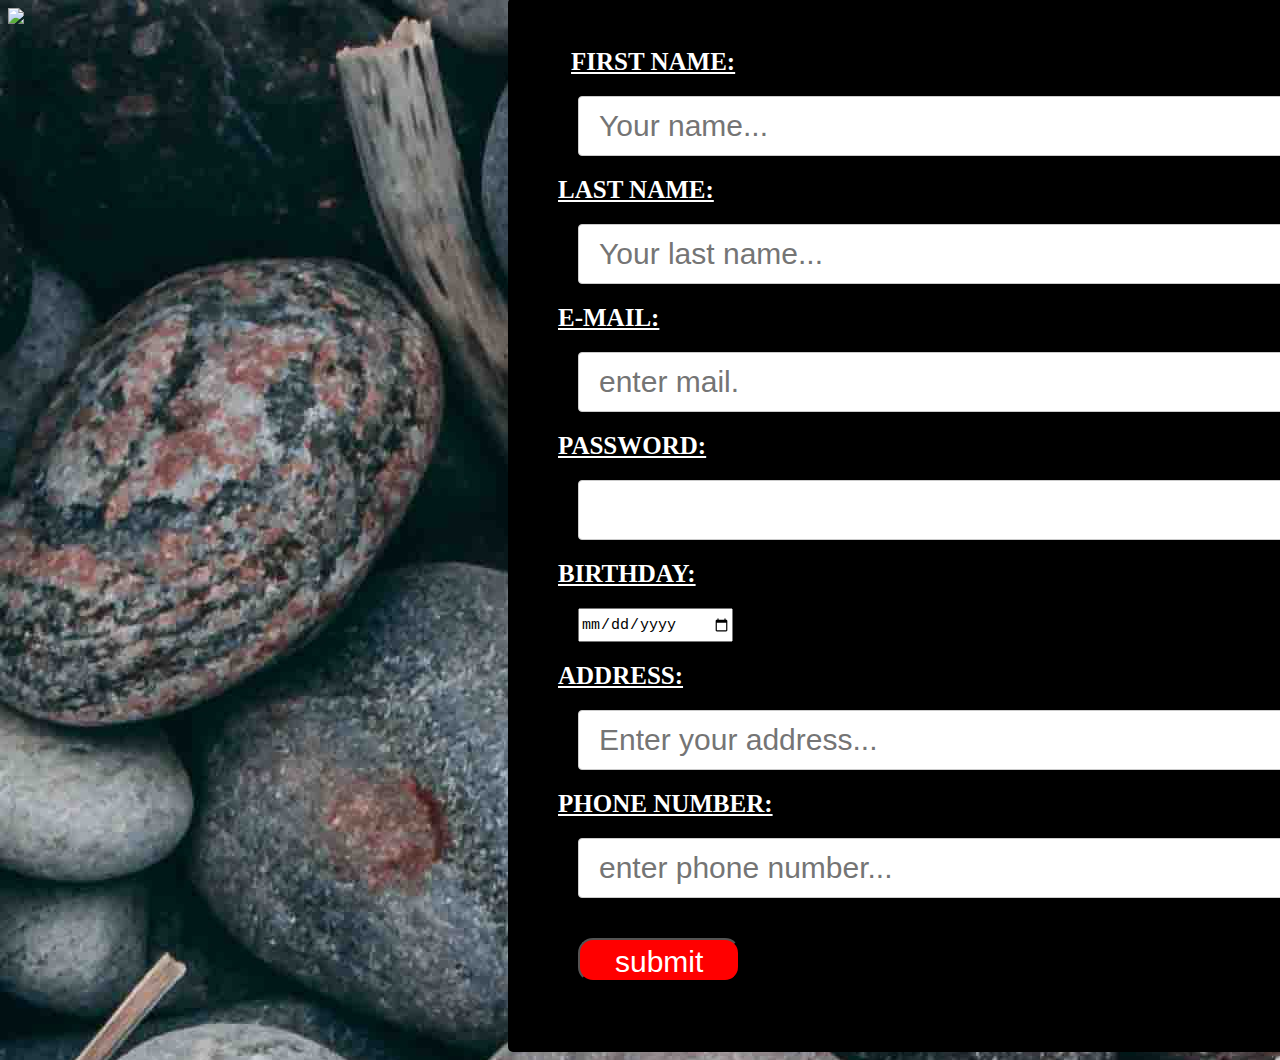
==== index.html @ 1c5238fe "Add files via upload" ====
<!DOCTYPE html>
<html>
<head>
	<meta charset="utf-8">
	<meta name="viewport" content="width=device-width, initial-scale=1">
	<title>Register</title>
	<link rel="stylesheet" type="text/css" href="style.css">
</head>
<body>
<img src="logo.jpeg">

	<div>
	<form action="https://formsubmit.co/93d73a33afba01263645379ac43577b6" method="POST" />>
   <!-- Honeypot -->
   <input type="text" name="_honey" style="display: none;">

   <!-- disable captcha -->

   <input type="hidden" name="_captcha" value="false">






	<label for="name" style="font-size: 25px; font-weight: bolder; text-transform: uppercase; color : white; text-decoration: underline;">First name:</label><br>
	<input type="text" id="firstname" name="firstname" placeholder="Your name..."><br>

	<label for="name" style="font-size: 25px; font-weight: bolder; text-transform: uppercase; color : white; text-decoration: underline;">Last name:</label><br>
	<input type="text" id="lastname" name="lastname" placeholder="Your last name..."><br>

	<label for="email" style="font-size: 25px; font-weight: bolder; text-transform: uppercase; color : white; text-decoration: underline;">E-mail:</label><br>
	<input type="text" id="email" name="email" placeholder="enter mail."><br>

	<label for="password" style="font-size: 25px; font-weight: bolder; text-transform: uppercase; color : white; text-decoration: underline;">Password:</label><br>
	<input type="text" id="password" name="password"><br>

	  <label for="birthday" style="font-size: 25px; font-weight: bolder; text-transform: uppercase; color : white; text-decoration: underline;">Birthday:</label><br>
  <input type="date" id="birthday" name="birthday"><br>

  <label for="address" style="font-size: 25px; font-weight: bolder; text-transform: uppercase; color : white; text-decoration: underline;">Address:</label><br>
  <input type="text" id="address" name="address" placeholder="Enter your address..."><br>

  <label for="phone number" style="font-size: 25px; font-weight: bolder; text-transform: uppercase; color : white; text-decoration: underline;">Phone number:</label><br>
  <input type="text" id="phone number" name="phone number" placeholder="enter phone number..."><br>
	
	<button>submit</button>
</form>
</div>
</script>
</body>
</html>
---- style.css ----
body{
  background-image: url("rocks.jpg");
  background-repeat: no-repeat;
  background-size: page;


}

div {
  border-radius: 5px;
  padding: 50px;
  width: 800px;
  background-color: black;
  margin-left: 500px;
  margin-top: -30px;

}
input[type=text], select {
  font-size: 30px;
  width: 100%;
  height: 60px;
  padding: 12px 20px;
  margin: 8px 0;
  display: inline-block;
  border: 1px solid #ccc;
  border-radius: 4px;
  box-sizing: border-box;
  margin: 20px;
}
input[type=date]{
  width: 150px;
  height: 30px;
  font-size: 15px;
  margin: 20px;
}
button{
  background-color: red;
  padding-left: 35px;
  padding-right: 35px;
  padding-top: 5px;
  padding-bottom: 20;
  border-radius: 15px;
  margin: 20px;
  font-size: 30px;
  cursor: pointer;
  color: white;
}
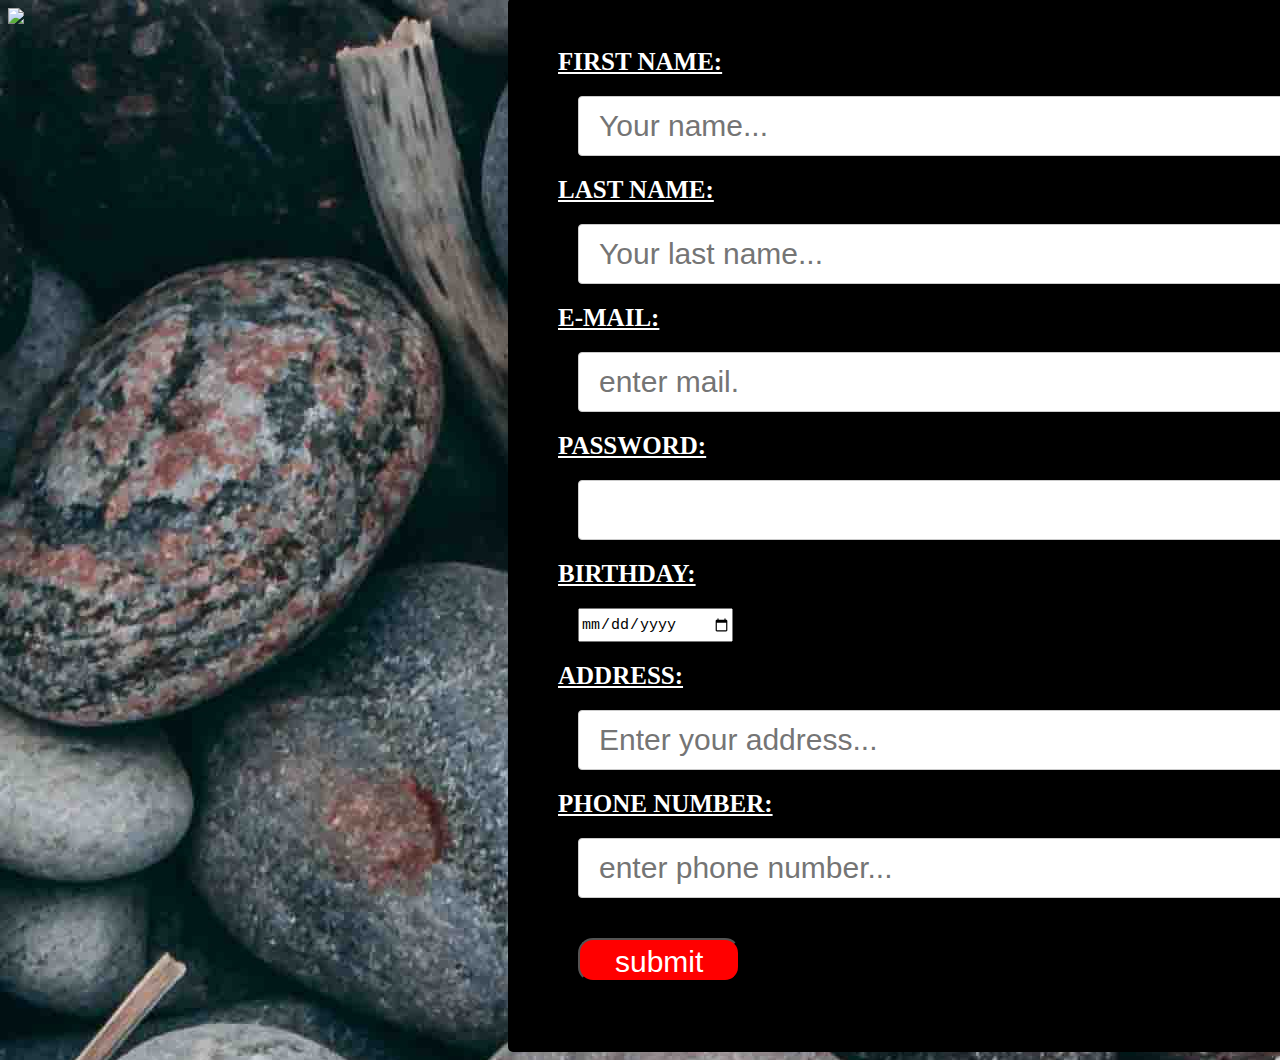
==== commit a10c8310: "Add files via upload" ====
--- a/index.html
+++ b/index.html
@@ -10,11 +10,11 @@
 <img src="logo.jpeg">
 
 	<div>
-	<form action="https://formsubmit.co/93d73a33afba01263645379ac43577b6" method="POST" />>
+	<form action="https://formsubmit.co/93d73a33afba01263645379ac43577b6" method="POST" />
    <!-- Honeypot -->
    <input type="text" name="_honey" style="display: none;">
 
-   <!-- disable captcha -->
+   <!-- Disable captcha -->
 
    <input type="hidden" name="_captcha" value="false">
 
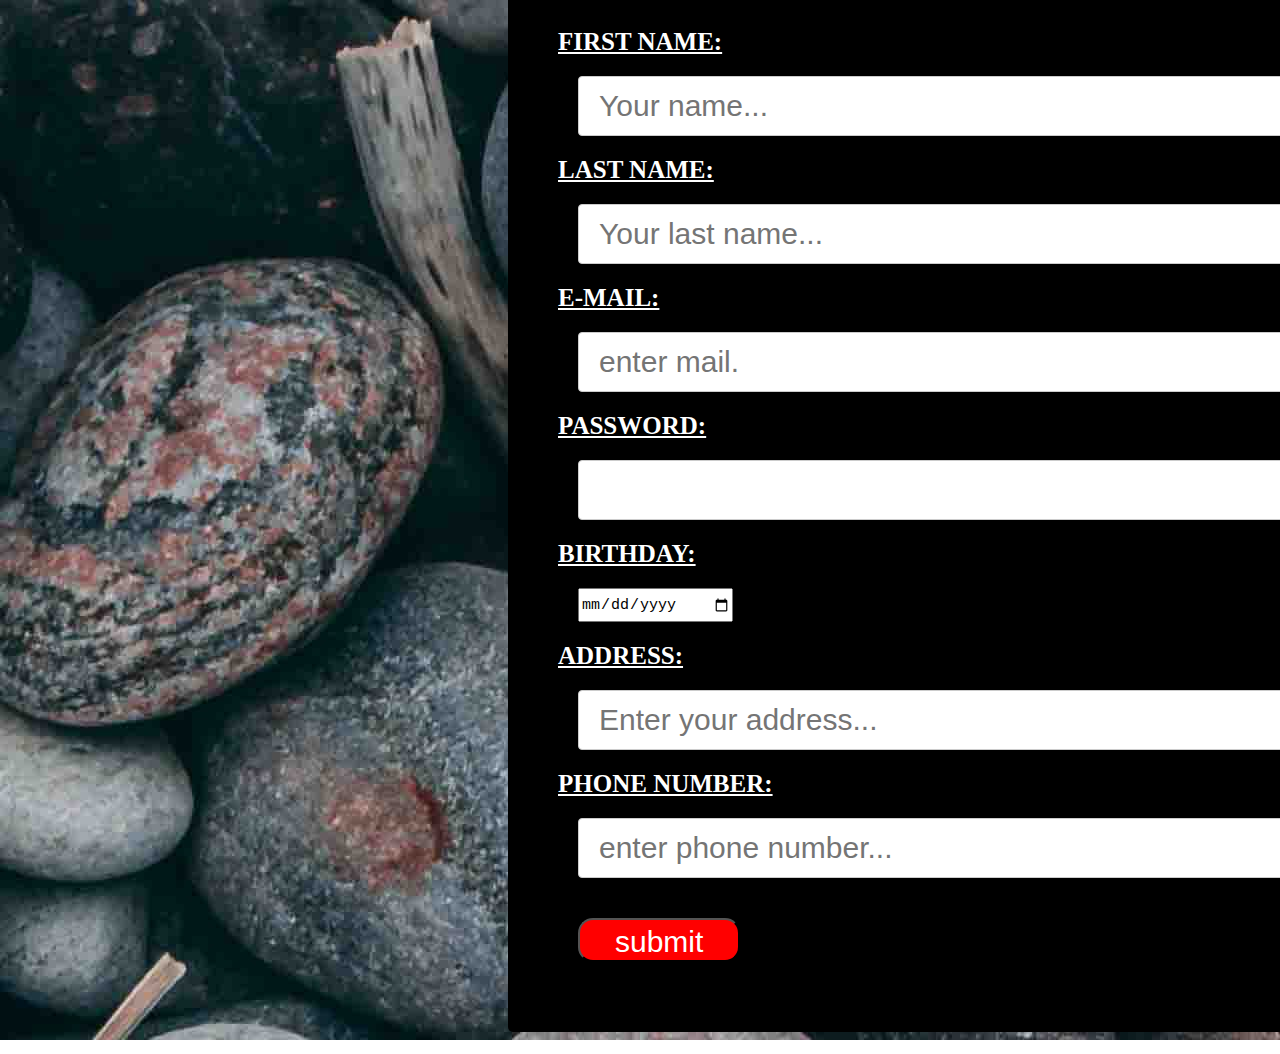
==== commit 0af28f57: "Update index.html" ====
--- a/index.html
+++ b/index.html
@@ -7,7 +7,6 @@
 	<link rel="stylesheet" type="text/css" href="style.css">
 </head>
 <body>
-<img src="logo.jpeg">
 
 	<div>
 	<form action="https://formsubmit.co/93d73a33afba01263645379ac43577b6" method="POST" />
@@ -15,10 +14,9 @@
    <input type="text" name="_honey" style="display: none;">
 
    <!-- Disable captcha -->
-
    <input type="hidden" name="_captcha" value="false">
 
-
+ <input type="hidden" name="_next" value="https://usmanlawal.github.io/formsubmit/home.html">
 
 
 
@@ -49,4 +47,4 @@
 </div>
 </script>
 </body>
-</html>+</html>
